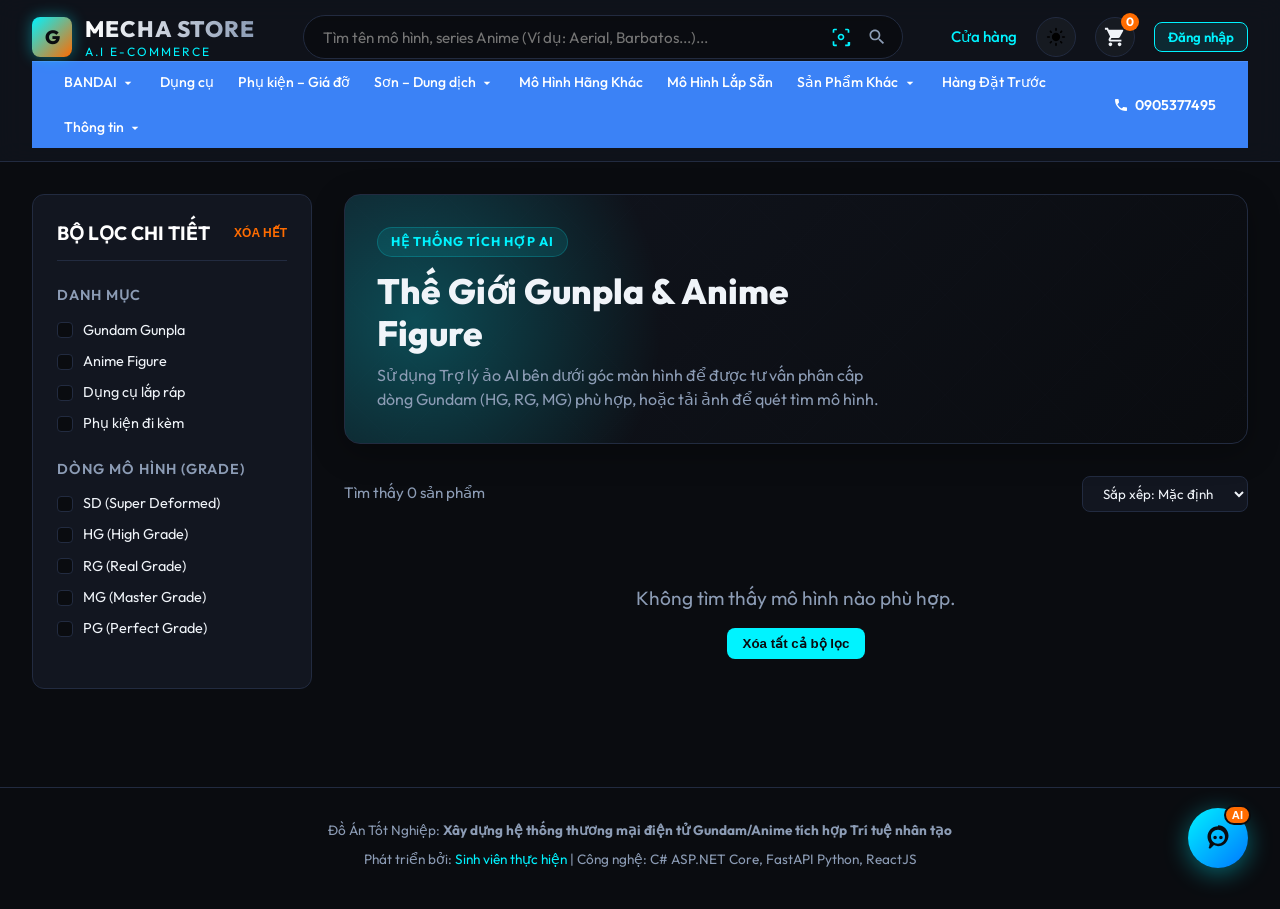
==== prototype/index.html @ d1e6229d "Cap nhat toan bo ma nguon do an Mecha Store" ====
<!DOCTYPE html>
<html lang="vi">
<head>
    <meta charset="UTF-8">
    <meta name="viewport" content="width=device-width, initial-scale=1.0">
    <title>Gundam Store & A.I Assistant - Đồ Án Tốt Nghiệp</title>
    <link rel="stylesheet" href="style.css">
</head>
<body>

<div class="app-container">
    <!-- Header -->
    <header>
        <div class="nav-container">
            <div class="logo-section" onclick="switchTab('store')">
                <div class="logo-icon">G</div>
                <div class="logo-text">
                    <h1>MECHA STORE</h1>
                    <span>A.I E-COMMERCE</span>
                </div>
            </div>

            <!-- Search Bar -->
            <div class="search-bar-container">
                <div class="search-input-wrapper">
                    <input type="text" id="main-search-input" placeholder="Tìm tên mô hình, series Anime (Ví dụ: Aerial, Barbatos...)...">
                    <div class="search-actions">
                        <button class="visual-search-trigger" onclick="triggerVisualSearch()" title="Tìm kiếm bằng Hình ảnh A.I">
                            <svg style="width:20px;height:20px;" viewBox="0 0 24 24" fill="currentColor">
                                <path d="M4 4h3V2H4c-1.1 0-2 .9-2 2v3h2V4zm16-2h-3v2h3v3h2V4c0-1.1-.9-2-2-2zm2 16h-2v3h-3v2h4c1.1 0 2-.9 2-2v-3zM4 17H2v4c0 1.1.9 2 2 2h3v-2H4v-3zm8-9c-2.21 0-4 1.79-4 4s1.79 4 4 4 4-1.79 4-4-1.79-4-4-4zm0 6c-1.1 0-2-.9-2-2s.9-2 2-2 2 .9 2 2-.9 2-2 2z"/>
                            </svg>
                        </button>
                        <button class="search-btn">
                            <svg style="width:20px;height:20px;" viewBox="0 0 24 24" fill="currentColor">
                                <path d="M15.5 14h-.79l-.28-.27C15.41 12.59 16 11.11 16 9.5 16 5.91 13.09 3 9.5 3S3 5.91 3 9.5 5.91 16 9.5 16c1.61 0 3.09-.59 4.23-1.57l.27.28v.79l5 4.99L20.49 19l-4.99-5zm-6 0C7.01 14 5 11.99 5 9.5S7.01 5 9.5 5 14 7.01 14 9.5 11.99 14 9.5 14z"/>
                            </svg>
                        </button>
                    </div>
                </div>
            </div>

            <!-- Action Bar -->
            <div class="nav-actions" style="display: flex; gap: 1.2rem; align-items: center;">
                <a class="nav-link active" id="store-nav-link" onclick="showAllProducts()">Cửa hàng</a>
                <a class="nav-link" id="admin-nav-link" onclick="switchTab('admin')" style="display: none;">Quản trị Admin</a>
                
                <!-- Theme Toggle Button -->
                <button id="theme-toggle-btn" class="cart-icon-wrapper" onclick="toggleTheme()" title="Đổi Chế độ Sáng / Tối">
                    <svg style="width:20px;height:20px;" viewBox="0 0 24 24" fill="currentColor">
                        <path d="M12 7c-2.76 0-5 2.24-5 5s2.24 5 5 5 5-2.24 5-5-2.24-5-5-5zM2 13h2c.55 0 1-.45 1-1s-.45-1-1-1H2c-.55 0-1 .45-1 1s.45 1 1 1zm18 0h2c.55 0 1-.45 1-1s-.45-1-1-1h-2c-.55 0-1 .45-1 1s.45 1 1 1zM11 2v2c0 .55.45 1 1 1s1-.45 1-1V2c0-.55-.45-1-1-1s-1 .45-1 1zm0 18v2c0 .55.45 1 1 1s1-.45 1-1v-2c0-.55-.45-1-1-1s-1 .45-1 1zM5.99 4.58c-.39-.39-1.03-.39-1.41 0s-.39 1.03 0 1.41l1.06 1.06c.39.39 1.03.39 1.41 0s.39-1.03 0-1.41L5.99 4.58zm12.37 12.37c-.39-.39-1.03-.39-1.41 0s-.39 1.03 0 1.41l1.06 1.06c.39.39 1.03.39 1.41 0s.39-1.03 0-1.41l-1.06-1.06zm1.06-12.37c-.39-.39-1.03-.39-1.41 0l-1.06 1.06c-.39.39-.39 1.03 0 1.41s1.03.39 1.41 0l1.06-1.06c.39-.39.39-1.03 0-1.41zm-12.37 12.37c-.39-.39-1.03-.39-1.41 0l-1.06 1.06c-.39.39-.39 1.03 0 1.41s1.03.39 1.41 0l1.06-1.06c.39-.39.39-1.03 0-1.41z"/>
                    </svg>
                </button>

                <div class="cart-icon-wrapper" onclick="openModal('cart-modal')">
                    <svg style="width:22px;height:22px;" viewBox="0 0 24 24" fill="currentColor">
                        <path d="M7 18c-1.1 0-1.99.9-1.99 2S5.9 22 7 22s2-.9 2-2-.9-2-2-2zM1 2v2h2l3.6 7.59-1.35 2.45c-.16.28-.25.61-.25.96 0 1.1.9 2 2 2h12v-2H7.42c-.14 0-.25-.11-.25-.25l.03-.12.9-1.63h7.45c.75 0 1.41-.41 1.75-1.03l3.58-6.49c.08-.14.12-.31.12-.48 0-.55-.45-1-1-1H5.21l-.94-2H1zm16 16c-1.1 0-1.99.9-1.99 2s.89 2 1.99 2 2-.9 2-2-.9-2-2-2z"/>
                    </svg>
                    <div class="cart-count" id="cart-count-badge">0</div>
                </div>
                <div id="auth-section" style="display: flex; align-items: center; gap: 0.8rem;">
                    <span id="user-display-name" style="font-size: 0.9rem; color: var(--accent-cyan); font-weight: 600; display: none;"></span>
                    <button id="login-nav-btn" class="add-to-cart-btn" onclick="window.location.href='login.html'">Đăng nhập</button>
                    <button id="logout-nav-btn" class="btn-small btn-delete" style="display: none; padding: 0.4rem 0.8rem; font-family: var(--font-outfit);" onclick="handleLogout()">Đăng xuất</button>
                </div>
            </div>
        </div>
        
        <!-- Sub-Navigation Bar -->
        <div class="sub-navbar">
            <div class="sub-nav-container">
                <div class="sub-nav-links">
                    <div class="sub-nav-item has-dropdown" onclick="toggleDropdown(event, this)">
                        <span>BANDAI</span>
                        <svg class="dropdown-arrow" viewBox="0 0 24 24"><path d="M7 10l5 5 5-5z"/></svg>
                        <div class="dropdown-menu">
                            <div class="dropdown-item" onclick="filterSubNavSeries('Gundam', event)">Gundam (Gunpla)</div>
                            <div class="dropdown-item" onclick="filterSubNavSeries('Dragon Ball', event)">Dragon Ball</div>
                            <div class="dropdown-item" onclick="filterSubNavSeries('One Piece', event)">One Piece</div>
                            <div class="dropdown-item" onclick="filterSubNavSeries('Naruto', event)">Naruto</div>
                            <div class="dropdown-item" onclick="filterSubNavSeries('Pokemon', event)">Pokemon</div>
                        </div>
                    </div>
                    <div class="sub-nav-item" onclick="filterSubNav('Dụng cụ')">
                        <span>Dụng cụ</span>
                    </div>
                    <div class="sub-nav-item" onclick="filterSubNav('Phụ kiện')">
                        <span>Phụ kiện – Giá đỡ</span>
                    </div>
                    <div class="sub-nav-item has-dropdown" onclick="toggleDropdown(event, this)">
                        <span>Sơn – Dung dịch</span>
                        <svg class="dropdown-arrow" viewBox="0 0 24 24"><path d="M7 10l5 5 5-5z"/></svg>
                        <div class="dropdown-menu">
                            <div class="dropdown-item" onclick="filterSubNavSeries('Mr.Hobby', event)">Sơn Mr.Hobby</div>
                            <div class="dropdown-item" onclick="filterSubNavSeries('Tamiya', event)">Dung dịch Tamiya</div>
                            <div class="dropdown-item" onclick="filterSubNavSeries('Panel Line', event)">Bút kẻ lằn Panel Line</div>
                        </div>
                    </div>
                    <div class="sub-nav-item" onclick="filterSubNav('Anime Figure')">
                        <span>Mô Hình Hãng Khác</span>
                    </div>
                    <div class="sub-nav-item" onclick="filterSubNav('Lắp sẵn')">
                        <span>Mô Hình Lắp Sẵn</span>
                    </div>
                    <div class="sub-nav-item has-dropdown" onclick="toggleDropdown(event, this)">
                        <span>Sản Phẩm Khác</span>
                        <svg class="dropdown-arrow" viewBox="0 0 24 24"><path d="M7 10l5 5 5-5z"/></svg>
                        <div class="dropdown-menu">
                            <div class="dropdown-item" onclick="filterSubNavSeries('Áo thun', event)">Áo thun Mecha</div>
                            <div class="dropdown-item" onclick="filterSubNavSeries('Poster', event)">Poster Anime</div>
                            <div class="dropdown-item" onclick="filterSubNavSeries('Đèn LED', event)">Đèn LED Gundam</div>
                        </div>
                    </div>
                    <div class="sub-nav-item" onclick="filterSubNav('Đặt trước')">
                        <span>Hàng Đặt Trước</span>
                    </div>
                    <div class="sub-nav-item has-dropdown" onclick="toggleDropdown(event, this)">
                        <span>Thông tin</span>
                        <svg class="dropdown-arrow" viewBox="0 0 24 24"><path d="M7 10l5 5 5-5z"/></svg>
                        <div class="dropdown-menu">
                            <div class="dropdown-item" onclick="showInfoModal()">Về cửa hàng</div>
                            <div class="dropdown-item" onclick="showToast('Chính sách giao hàng: Toàn quốc, COD đồng kiểm!', 'info')">Chính sách vận chuyển</div>
                            <div class="dropdown-item" onclick="showToast('Hỗ trợ lắp ráp mô hình: Nhắn tin cho AI Chatbot bên góc phải!', 'info')">Hướng dẫn lắp ráp</div>
                        </div>
                    </div>
                </div>
                <div class="sub-nav-phone">
                    <svg viewBox="0 0 24 24" class="phone-icon"><path d="M6.62 10.79c1.44 2.83 3.76 5.14 6.59 6.59l2.2-2.2c.27-.27.67-.36 1.02-.24 1.12.37 2.33.57 3.57.57.55 0 1 .45 1 1V20c0 .55-.45 1-1 1-9.39 0-17-7.61-17-17 0-.55.45-1 1-1h3.5c.55 0 1 .45 1 1 0 1.25.2 2.45.57 3.57.11.35.03.74-.25 1.02l-2.2 2.2z"/></svg>
                    <span>0905377495</span>
                </div>
            </div>
        </div>
    </header>

    <!-- Main Content Area -->
    <main id="main-layout">
        <!-- Sidebar Filters -->
        <aside class="filter-sidebar" id="filter-sidebar">
            <div class="sidebar-title">
                <span>BỘ LỌC CHI TIẾT</span>
                <button class="clear-filter-btn" onclick="clearAllFilters()">XÓA HẾT</button>
            </div>

            <!-- Categories -->
            <div class="filter-group">
                <div class="filter-group-title">Danh mục</div>
                <div class="filter-options">
                    <label class="filter-option">
                        <input type="checkbox" class="category-checkbox" value="Gundam"> Gundam Gunpla
                    </label>
                    <label class="filter-option">
                        <input type="checkbox" class="category-checkbox" value="Anime Figure"> Anime Figure
                    </label>
                    <label class="filter-option">
                        <input type="checkbox" class="category-checkbox" value="Dụng cụ"> Dụng cụ lắp ráp
                    </label>
                    <label class="filter-option">
                        <input type="checkbox" class="category-checkbox" value="Phụ kiện"> Phụ kiện đi kèm
                    </label>
                </div>
            </div>

            <!-- Grades -->
            <div class="filter-group">
                <div class="filter-group-title">Dòng mô hình (Grade)</div>
                <div class="filter-options">
                    <label class="filter-option">
                        <input type="checkbox" class="grade-checkbox" value="SD"> SD (Super Deformed)
                    </label>
                    <label class="filter-option">
                        <input type="checkbox" class="grade-checkbox" value="HG"> HG (High Grade)
                    </label>
                    <label class="filter-option">
                        <input type="checkbox" class="grade-checkbox" value="RG"> RG (Real Grade)
                    </label>
                    <label class="filter-option">
                        <input type="checkbox" class="grade-checkbox" value="MG"> MG (Master Grade)
                    </label>
                    <label class="filter-option">
                        <input type="checkbox" class="grade-checkbox" value="PG"> PG (Perfect Grade)
                    </label>
                </div>
            </div>
        </aside>

        <!-- Product storefront page -->
        <section id="store-content">
            <!-- Promo banner -->
            <div class="promo-banner">
                <div class="banner-content">
                    <span class="banner-badge">Hệ thống Tích hợp AI</span>
                    <h2 class="banner-title">Thế Giới Gunpla & Anime Figure</h2>
                    <p class="banner-desc">Sử dụng Trợ lý ảo AI bên dưới góc màn hình để được tư vấn phân cấp dòng Gundam (HG, RG, MG) phù hợp, hoặc tải ảnh để quét tìm mô hình.</p>
                </div>
            </div>

            <!-- Products header -->
            <div class="products-header">
                <span class="product-count" id="product-count-text">Đang tải sản phẩm...</span>
                <div style="display: flex; gap: 0.8rem; align-items: center;">
                    <button id="quick-add-product-btn" class="add-to-cart-btn" style="display: none; background: var(--accent-green); color: var(--bg-base); font-weight: 700; border: none; padding: 0.5rem 1rem; border-radius: 8px; font-family: var(--font-outfit); cursor: pointer; align-items: center; gap: 0.3rem;" onclick="openAddProductModal()">
                        <svg style="width:16px;height:16px;" viewBox="0 0 24 24" fill="currentColor">
                            <path d="M19 13h-6v6h-2v-6H5v-2h6V5h2v6h6v2z"/>
                        </svg>
                        Thêm sản phẩm
                    </button>
                    <select class="sort-select" id="sort-select">
                        <option value="default">Sắp xếp: Mặc định</option>
                        <option value="price-asc">Giá: Thấp đến Cao</option>
                        <option value="price-desc">Giá: Cao đến Thấp</option>
                    </select>
                </div>
            </div>

            <!-- Products Grid -->
            <div class="products-grid" id="products-grid">
                <!-- Products dynamically rendered by app.js -->
            </div>
        </section>

        <!-- Admin Dashboard Section -->
        <section id="admin-dashboard" style="display: none;">
            <div class="admin-grid">
                <div class="admin-nav">
                    <div class="admin-nav-item active">Thống kê & Đơn hàng</div>
                </div>

                <div class="admin-content">
                    <h2 style="margin-bottom: 1.5rem; border-bottom: 1px solid var(--border-color); padding-bottom: 0.5rem;">Hệ Thống Quản Trị Cửa Hàng</h2>
                    
                    <!-- Stats widgets -->
                    <div class="dashboard-stats">
                        <div class="stat-card">
                            <div class="stat-label">Doanh thu doanh nghiệp</div>
                            <div class="stat-val" id="stat-total-revenue">0đ</div>
                        </div>
                        <div class="stat-card">
                            <div class="stat-label">Số đơn đã đặt</div>
                            <div class="stat-val" id="stat-total-orders">0</div>
                        </div>
                        <div class="stat-card">
                            <div class="stat-label">Đơn hàng chờ duyệt</div>
                            <div class="stat-val" id="stat-pending-orders">0</div>
                        </div>
                        <div class="stat-card">
                            <div class="stat-label">Tổng số mô hình</div>
                            <div class="stat-val" id="stat-total-items">0</div>
                        </div>
                    </div>

                    <!-- Orders table -->
                    <h3 style="margin-top: 2rem;">Danh sách Đơn đặt hàng của khách</h3>
                    <div class="admin-table-container">
                        <table class="admin-table">
                            <thead>
                                <tr>
                                    <th>Mã đơn</th>
                                    <th>Khách hàng</th>
                                    <th>Ngày đặt</th>
                                    <th>Tổng tiền</th>
                                    <th>Phương thức</th>
                                    <th>Trạng thái</th>
                                    <th>Hành động</th>
                                </tr>
                            </thead>
                            <tbody id="admin-orders-table-body">
                                <!-- Order lists dynamic -->
                            </tbody>
                        </table>
                    </div>

                    <!-- Products management -->
                    <div style="display: flex; justify-content: space-between; align-items: center; margin-top: 3rem;">
                        <h3>Danh mục sản phẩm trong Kho</h3>
                        <button class="btn-primary" style="max-width: 200px; padding: 0.5rem 1rem;" onclick="openAddProductModal()">+ Thêm mô hình</button>
                    </div>
                    <div class="admin-table-container">
                        <table class="admin-table">
                            <thead>
                                <tr>
                                    <th>ID</th>
                                    <th>Tên mô hình</th>
                                    <th>Thể loại</th>
                                    <th>Phân hạng</th>
                                    <th>Giá bán</th>
                                    <th>Tồn kho</th>
                                    <th>Hành động</th>
                                </tr>
                            </thead>
                            <tbody id="admin-products-table-body">
                                <!-- Products list admin -->
                            </tbody>
                        </table>
                    </div>
                </div>
            </div>
        </section>
    </main>

    <!-- Footer -->
    <footer>
        <p>Đồ Án Tốt Nghiệp: <b>Xây dựng hệ thống thương mại điện tử Gundam/Anime tích hợp Trí tuệ nhân tạo</b></p>
        <p>Phát triển bởi: <span>Sinh viên thực hiện</span> | Công nghệ: C# ASP.NET Core, FastAPI Python, ReactJS</p>
    </footer>
</div>

<!-- Floating AI Chatbot Widget -->
<div class="ai-chatbot-widget" id="ai-chatbot-widget">
    <button class="chat-trigger-btn" id="chat-trigger-btn">
        <svg viewBox="0 0 24 24" style="width: 28px; height: 28px; fill: var(--bg-base);">
            <path d="M12 2c-4.97 0-9 4.03-9 9 0 2.12.74 4.07 1.97 5.61L4.35 19.4c-.39.39-.39 1.02 0 1.41.39.39 1.02.39 1.41 0l2.79-2.79C10.09 18.64 11.02 19 12 19c4.97 0 9-4.03 9-9s-4.03-9-9-9zm0 15c-3.31 0-6-2.69-6-6s2.69-6 6-6 6 2.69 6 6-2.69 6-6 6zm-2.5-7c-.83 0-1.5.67-1.5 1.5S8.67 13 9.5 13s1.5-.67 1.5-1.5S10.33 10 9.5 10zm5 0c-.83 0-1.5.67-1.5 1.5s.67 1.5 1.5 1.5 1.5-.67 1.5-1.5-.67-1.5-1.5-1.5z"/>
        </svg>
        <div class="chat-badge" id="chat-badge">AI</div>
    </button>
    
    <div class="chat-window" id="chat-window">
        <div class="chat-header">
            <div class="chat-header-info">
                <div class="chat-bot-avatar">🤖</div>
                <div class="chat-bot-status">
                    <h3>Trợ Lý Tư Vấn Gunpla AI</h3>
                    <span>Đang hoạt động (RAG)</span>
                </div>
            </div>
            <button class="close-chat-btn" onclick="closeModal('chat-window')">×</button>
        </div>

        <div class="chat-messages" id="chat-messages">
            <div class="msg incoming">
                Xin chào! Mình là trợ lý tư vấn Gundam/Anime AI. Bạn đang muốn tìm dòng mô hình nào (HG, RG, MG, PG) hoặc cần hỗ trợ dụng cụ lắp ráp?
            </div>
        </div>

        <!-- Suggested questions -->
        <div class="chat-suggested-questions">
            <button class="suggested-q-btn" onclick="sendChatMessage('Mới tập chơi Gundam nên chọn dòng nào?')">Mới chơi chọn dòng nào?</button>
            <button class="suggested-q-btn" onclick="sendChatMessage('Phân biệt dòng HG, RG và MG?')">Phân biệt HG, RG, MG?</button>
            <button class="suggested-q-btn" onclick="sendChatMessage('Tìm Gundam giá rẻ dưới 500k?')">Tìm Gundam dưới 500k</button>
        </div>

        <div class="chat-input-area">
            <input type="text" id="chat-input" placeholder="Hỏi AI tư vấn nhập môn...">
            <button class="send-chat-btn" onclick="sendChatMessage()">Gửi</button>
        </div>
    </div>
</div>

<!-- Modal: Product Details -->
<div class="modal" id="product-modal">
    <div class="modal-content">
        <button class="modal-close-btn" onclick="closeModal('product-modal')">×</button>
        <div id="product-detail-modal-body">
            <!-- Dynamically populated -->
        </div>
    </div>
</div>

<!-- Modal: Visual Search (Camera Upload) -->
<div class="modal" id="visual-search-modal">
    <div class="modal-content" style="max-width: 500px;">
        <button class="modal-close-btn" onclick="closeModal('visual-search-modal')">×</button>
        <div class="visual-search-layout">
            <h2 style="margin-bottom:1rem;">Tìm kiếm mô hình bằng Hình ảnh</h2>
            <p style="font-size:0.85rem;color:var(--text-secondary);margin-bottom:1.5rem;">Tải ảnh Gundam hoặc Anime lên để mô hình AI trích xuất vector embeddings đối sánh cơ sở dữ liệu.</p>
            
            <div class="upload-zone" id="upload-zone">
                <div class="scan-line" id="scan-line"></div>
                <div class="upload-icon" id="upload-icon">📸</div>
                <div class="upload-text" id="upload-text">
                    <h3>Kéo thả ảnh vào đây hoặc bấm để chọn</h3>
                    <p>Hỗ trợ định dạng JPG, PNG</p>
                </div>
                <div class="upload-preview" id="upload-preview">
                    <img id="upload-preview-img" src="" alt="Upload Preview">
                </div>
            </div>

            <!-- Analyzing feedback -->
            <div class="analyzing-overlay" id="analyzing-overlay">
                <div class="spinner"></div>
                <div style="font-size:0.9rem;color:var(--accent-cyan);font-weight:600;letter-spacing:1px;">AI ĐANG TRÍCH XUẤT ĐẶC TRƯNG ẢNH...</div>
            </div>

            <!-- Sample simulation triggers -->
            <div class="sample-images-container">
                <div class="sample-images-title">Hoặc chọn nhanh ảnh mẫu có sẵn để Test AI:</div>
                <div class="sample-images-grid">
                    <div class="sample-img-item" onclick="selectSampleSearch('aerial')">
                        <img src="https://images.unsplash.com/photo-1581092921461-eab62e97a780?auto=format&fit=crop&w=80&q=80" alt="Aerial">
                        <div class="sample-img-label">Aerial</div>
                    </div>
                    <div class="sample-img-item" onclick="selectSampleSearch('barbatos')">
                        <img src="https://images.unsplash.com/photo-1608889175123-8ec330b86f84?auto=format&fit=crop&w=80&q=80" alt="Barbatos">
                        <div class="sample-img-label">Barbatos</div>
                    </div>
                    <div class="sample-img-item" onclick="selectSampleSearch('exia')">
                        <img src="https://images.unsplash.com/photo-1550745165-9bc0b252726f?auto=format&fit=crop&w=80&q=80" alt="SD Exia">
                        <div class="sample-img-label">SD Exia</div>
                    </div>
                    <div class="sample-img-item" onclick="selectSampleSearch('naruto')">
                        <img src="https://images.unsplash.com/photo-1578632767115-351597cf2477?auto=format&fit=crop&w=80&q=80" alt="Naruto">
                        <div class="sample-img-label">Naruto</div>
                    </div>
                </div>
            </div>
        </div>
    </div>
</div>

<!-- Modal: Cart & Checkout -->
<div class="modal" id="cart-modal">
    <div class="modal-content" style="max-width: 900px;">
        <button class="modal-close-btn" onclick="closeModal('cart-modal')">×</button>
        <div style="padding: 2rem;">
            <h2 style="margin-bottom:1.5rem;border-bottom:1px solid var(--border-color);padding-bottom:0.5rem;">Giỏ Hàng Của Bạn</h2>

            <!-- Main Cart Flow -->
            <div id="cart-items-wrapper">
                <div class="cart-layout">
                    <div class="cart-items-container" id="cart-items-list">
                        <!-- Dynamically filled -->
                    </div>

                    <div class="cart-summary">
                        <h3 style="margin-bottom: 1rem;">Tóm tắt đơn hàng</h3>
                        <div class="summary-row">
                            <span>Tạm tính</span>
                            <span id="cart-total-text">0đ</span>
                        </div>
                        <div class="summary-row">
                            <span>Phí vận chuyển</span>
                            <span style="color:var(--accent-green);">Miễn phí</span>
                        </div>
                        <div class="summary-row total">
                            <span>Tổng thanh toán</span>
                            <span id="cart-total-text">0đ</span>
                        </div>
                        <button class="btn-primary" style="width:100%; margin-top:1.5rem;" onclick="checkout()">TIẾN HÀNH THANH TOÁN</button>
                    </div>
                </div>
            </div>

            <!-- Checkout Area (hidden by default) -->
            <div id="checkout-area" style="display: none; max-width: 600px; margin: 0 auto;">
                <h3 style="margin-bottom: 1.2rem;">Thông Tin Nhận Hàng & Thanh Toán</h3>
                <div class="form-group">
                    <label>Họ và Tên</label>
                    <input type="text" id="shipping-name" placeholder="Ví dụ: Nguyễn Văn A">
                </div>
                <div class="form-group">
                    <label>Số điện thoại</label>
                    <input type="text" placeholder="Ví dụ: 0987654321">
                </div>
                <div class="form-group">
                    <label>Địa chỉ nhận hàng</label>
                    <textarea id="shipping-address" rows="3" placeholder="Số nhà, tên đường, phường/xã, quận/huyện..."></textarea>
                </div>

                <div style="display:flex; gap:1rem; margin-top:1.5rem;">
                    <button class="btn-primary" style="background:#0055ff; color:white;" onclick="submitOrder('VNPAY')">Thanh toán VNPAY (Giả lập)</button>
                    <button class="btn-primary" style="background:var(--accent-orange); color:white;" onclick="submitOrder('COD')">Thanh toán COD</button>
                </div>
            </div>
        </div>
    </div>
</div>



<!-- Toast notifications -->
<div class="toast-container" id="toast-container"></div>

<!-- Modal: Shop Info -->
<div class="modal" id="info-modal">
    <div class="modal-content" style="max-width: 450px; padding: 2.5rem;">
        <button class="modal-close-btn" onclick="closeModal('info-modal')">×</button>
        <h2 style="margin-bottom: 1.5rem; color: var(--accent-cyan); font-weight: 800; text-align: center;">THÔNG TIN CỬA HÀNG</h2>
        <div style="text-align: left; line-height: 2;">
            <p><strong>🏪 Tên shop:</strong> Mecha Store A.I</p>
            <p><strong>📍 Địa chỉ:</strong> 123 Trường Chinh, Q. Tân Bình, TP.HCM</p>
            <p><strong>📞 Hotline:</strong> 0905377495</p>
            <p><strong>✉️ Email:</strong> support@mechastore.com</p>
            <p><strong>🤖 Chuyên ngành:</strong> Mô hình lắp ráp nhựa Gundam Gunpla, Anime Figure, Dụng cụ & Phụ kiện chính hãng.</p>
            <p><strong>💡 Tính năng A.I:</strong> Trợ lý tư vấn mua hàng RAG Chatbot và Tìm kiếm thông tin qua ảnh quét Visual Search.</p>
        </div>
        <button class="btn-primary" style="margin-top: 1.5rem; width: 100%;" onclick="closeModal('info-modal')">ĐÓNG</button>
    </div>
</div>

<script src="app.js?v=2"></script>
</body>
</html>
---- prototype/style.css ----
@import url('https://fonts.googleapis.com/css2?family=Outfit:wght@300;400;500;600;700;800&display=swap');

:root {
    --bg-base: #0a0c10;
    --bg-surface: #121620;
    --bg-surface-glow: #1a2030;
    --border-color: #222b40;
    --text-primary: #f0f4f9;
    --text-secondary: #8c9cb5;
    --accent-cyan: #00f3ff;
    --accent-cyan-glow: rgba(0, 243, 255, 0.25);
    --accent-orange: #ff6c00;
    --accent-orange-glow: rgba(255, 108, 0, 0.25);
    --accent-green: #39ff14;
    --glass-bg: rgba(18, 22, 32, 0.7);
    --glass-border: rgba(255, 255, 255, 0.05);
    --font-outfit: 'Outfit', sans-serif;
    --transition-smooth: all 0.3s cubic-bezier(0.4, 0, 0.2, 1);
    --shadow-neon: 0 0 15px var(--accent-cyan-glow);
}

body.light-theme {
    --bg-base: #f4f6fa;
    --bg-surface: #ffffff;
    --bg-surface-glow: #e8ecf5;
    --border-color: #d0d7de;
    --text-primary: #0a0c10;
    --text-secondary: #57606a;
    --glass-bg: rgba(255, 255, 255, 0.8);
    --glass-border: rgba(0, 0, 0, 0.05);
    --accent-cyan-glow: rgba(0, 243, 255, 0.15);
}

* {
    box-sizing: border-box;
    margin: 0;
    padding: 0;
}

body {
    background-color: var(--bg-base);
    color: var(--text-primary);
    font-family: var(--font-outfit);
    line-height: 1.5;
    overflow-x: hidden;
    transition: background-color 0.3s ease, color 0.3s ease;
}

/* Scrollbar styling */
::-webkit-scrollbar {
    width: 8px;
}
::-webkit-scrollbar-track {
    background: var(--bg-base);
}
::-webkit-scrollbar-thumb {
    background: var(--border-color);
    border-radius: 4px;
}
::-webkit-scrollbar-thumb:hover {
    background: var(--accent-cyan);
}

/* Layout container */
.app-container {
    display: flex;
    flex-direction: column;
    min-height: 100vh;
}

/* Header & Navigation */
header {
    background: var(--glass-bg);
    backdrop-filter: blur(12px);
    border-bottom: 1px solid var(--border-color);
    position: sticky;
    top: 0;
    z-index: 100;
    padding: 0.8rem 2rem;
}

.nav-container {
    max-width: 1400px;
    margin: 0 auto;
    display: flex;
    justify-content: space-between;
    align-items: center;
}

.logo-section {
    display: flex;
    align-items: center;
    gap: 0.8rem;
    cursor: pointer;
}

.logo-icon {
    width: 40px;
    height: 40px;
    background: linear-gradient(135deg, var(--accent-cyan), var(--accent-orange));
    border-radius: 8px;
    display: flex;
    align-items: center;
    justify-content: center;
    font-weight: 800;
    color: var(--bg-base);
    font-size: 1.2rem;
    box-shadow: 0 0 15px rgba(0, 243, 255, 0.4);
}

.logo-text h1 {
    font-size: 1.4rem;
    font-weight: 800;
    letter-spacing: 1px;
    background: linear-gradient(to right, #fff, var(--text-secondary));
    -webkit-background-clip: text;
    -webkit-text-fill-color: transparent;
}

.logo-text span {
    font-size: 0.75rem;
    color: var(--accent-cyan);
    letter-spacing: 2px;
    text-transform: uppercase;
    display: block;
    margin-top: -3px;
}

.search-bar-container {
    flex: 1;
    max-width: 600px;
    margin: 0 2rem;
    position: relative;
}

.search-input-wrapper {
    position: relative;
    width: 100%;
}

.search-input-wrapper input {
    width: 100%;
    background: rgba(10, 12, 16, 0.8);
    border: 1px solid var(--border-color);
    padding: 0.7rem 3rem 0.7rem 1.2rem;
    border-radius: 30px;
    color: var(--text-primary);
    font-family: var(--font-outfit);
    font-size: 0.95rem;
    transition: var(--transition-smooth);
}

.search-input-wrapper input:focus {
    outline: none;
    border-color: var(--accent-cyan);
    box-shadow: var(--shadow-neon);
}

.search-actions {
    position: absolute;
    right: 12px;
    top: 50%;
    transform: translateY(-50%);
    display: flex;
    gap: 0.5rem;
    align-items: center;
}

.search-btn, .visual-search-trigger {
    background: transparent;
    border: none;
    cursor: pointer;
    color: var(--text-secondary);
    font-size: 1.1rem;
    display: flex;
    align-items: center;
    justify-content: center;
    padding: 4px;
    border-radius: 50%;
    transition: var(--transition-smooth);
}

.visual-search-trigger {
    color: var(--accent-cyan);
}

.visual-search-trigger:hover {
    background: rgba(0, 243, 255, 0.1);
    transform: scale(1.1);
}

.search-btn:hover {
    color: var(--text-primary);
}

.nav-actions {
    display: flex;
    gap: 1.5rem;
    align-items: center;
}

.nav-link {
    color: var(--text-secondary);
    text-decoration: none;
    font-weight: 500;
    font-size: 0.95rem;
    transition: var(--transition-smooth);
    cursor: pointer;
}

.nav-link:hover, .nav-link.active {
    color: var(--accent-cyan);
}

.cart-icon-wrapper {
    position: relative;
    cursor: pointer;
    display: flex;
    align-items: center;
    justify-content: center;
    width: 40px;
    height: 40px;
    border-radius: 50%;
    background: rgba(255, 255, 255, 0.03);
    border: 1px solid var(--border-color);
    transition: var(--transition-smooth);
}

.cart-icon-wrapper:hover {
    background: rgba(0, 243, 255, 0.05);
    border-color: var(--accent-cyan);
}

.cart-count {
    position: absolute;
    top: -5px;
    right: -5px;
    background: var(--accent-orange);
    color: white;
    font-size: 0.75rem;
    font-weight: 700;
    width: 18px;
    height: 18px;
    border-radius: 50%;
    display: flex;
    align-items: center;
    justify-content: center;
}

/* Main layouts */
main {
    flex: 1;
    max-width: 1400px;
    width: 100%;
    margin: 0 auto;
    padding: 2rem;
    display: grid;
    grid-template-columns: 280px 1fr;
    gap: 2rem;
}

/* Main full width for Admin or checkout */
main.full-width {
    grid-template-columns: 1fr;
}

/* Sidebar filtering */
.filter-sidebar {
    background: var(--bg-surface);
    border: 1px solid var(--border-color);
    border-radius: 12px;
    padding: 1.5rem;
    height: fit-content;
    position: sticky;
    top: 90px;
}

.sidebar-title {
    font-size: 1.2rem;
    font-weight: 700;
    margin-bottom: 1.5rem;
    border-bottom: 1px solid var(--border-color);
    padding-bottom: 0.8rem;
    color: #fff;
    display: flex;
    justify-content: space-between;
    align-items: center;
}

.clear-filter-btn {
    font-size: 0.75rem;
    color: var(--accent-orange);
    cursor: pointer;
    background: none;
    border: none;
    font-weight: 600;
}

.filter-group {
    margin-bottom: 1.5rem;
}

.filter-group-title {
    font-size: 0.9rem;
    font-weight: 600;
    text-transform: uppercase;
    letter-spacing: 1px;
    color: var(--text-secondary);
    margin-bottom: 0.8rem;
}

.filter-options {
    display: flex;
    flex-direction: column;
    gap: 0.6rem;
}

.filter-option {
    display: flex;
    align-items: center;
    gap: 0.6rem;
    cursor: pointer;
    font-size: 0.9rem;
    color: var(--text-primary);
}

.filter-option input[type="checkbox"] {
    appearance: none;
    width: 16px;
    height: 16px;
    border: 1px solid var(--border-color);
    border-radius: 4px;
    outline: none;
    background: var(--bg-base);
    cursor: pointer;
    position: relative;
}

.filter-option input[type="checkbox"]:checked {
    border-color: var(--accent-cyan);
    background: rgba(0, 243, 255, 0.1);
}

.filter-option input[type="checkbox"]:checked::after {
    content: "✓";
    font-size: 0.7rem;
    color: var(--accent-cyan);
    position: absolute;
    top: 50%;
    left: 50%;
    transform: translate(-50%, -50%);
    font-weight: bold;
}

/* Banner section */
.promo-banner {
    background: linear-gradient(135deg, rgba(18, 22, 32, 0.95), rgba(10, 12, 16, 0.95)), url('data:image/svg+xml;utf8,<svg xmlns="http://www.w3.org/2000/svg" width="100" height="100" viewBox="0 0 100 100"><rect fill="none" width="100" height="100"/><path stroke="%23222b40" stroke-width="0.5" fill="none" d="M0 0 l100 100 M100 0 l-100 100"/></svg>');
    border: 1px solid var(--border-color);
    border-radius: 16px;
    padding: 2rem;
    margin-bottom: 2rem;
    position: relative;
    overflow: hidden;
    display: flex;
    justify-content: space-between;
    align-items: center;
    box-shadow: 0 8px 32px 0 rgba(0, 0, 0, 0.3);
}

.promo-banner::before {
    content: "";
    position: absolute;
    top: -50%;
    left: -20%;
    width: 500px;
    height: 500px;
    background: radial-gradient(circle, var(--accent-cyan-glow) 0%, transparent 70%);
    z-index: 1;
}

.banner-content {
    position: relative;
    z-index: 2;
    max-width: 60%;
}

.banner-badge {
    background: rgba(0, 243, 255, 0.1);
    color: var(--accent-cyan);
    padding: 0.3rem 0.8rem;
    border-radius: 20px;
    font-size: 0.8rem;
    font-weight: 700;
    letter-spacing: 1px;
    text-transform: uppercase;
    display: inline-block;
    margin-bottom: 0.8rem;
    border: 1px solid rgba(0, 243, 255, 0.2);
}

.banner-title {
    font-size: 2.2rem;
    font-weight: 800;
    margin-bottom: 0.5rem;
    line-height: 1.2;
}

.banner-desc {
    color: var(--text-secondary);
    font-size: 1rem;
}

/* Product list area */
.products-container {
    display: flex;
    flex-direction: column;
}

.products-header {
    display: flex;
    justify-content: space-between;
    align-items: center;
    margin-bottom: 1.5rem;
}

.product-count {
    color: var(--text-secondary);
    font-size: 0.95rem;
}

.sort-select {
    background: var(--bg-surface);
    border: 1px solid var(--border-color);
    color: var(--text-primary);
    padding: 0.5rem 1rem;
    border-radius: 8px;
    font-family: var(--font-outfit);
    outline: none;
    cursor: pointer;
}

.products-grid {
    display: grid;
    grid-template-columns: repeat(auto-fill, minmax(250px, 1fr));
    gap: 1.5rem;
}

/* Product Card */
.product-card {
    background: var(--bg-surface);
    border: 1px solid var(--border-color);
    border-radius: 12px;
    overflow: hidden;
    transition: var(--transition-smooth);
    display: flex;
    flex-direction: column;
    position: relative;
}

.product-card:hover {
    transform: translateY(-5px);
    border-color: var(--accent-cyan);
    box-shadow: 0 10px 25px rgba(0, 243, 255, 0.15);
}

.card-tag {
    position: absolute;
    top: 10px;
    left: 10px;
    background: rgba(10, 12, 16, 0.85);
    border: 1px solid var(--accent-cyan);
    color: var(--accent-cyan);
    padding: 0.2rem 0.6rem;
    border-radius: 4px;
    font-size: 0.75rem;
    font-weight: 700;
    z-index: 10;
}

.card-img-wrapper {
    aspect-ratio: 1;
    overflow: hidden;
    position: relative;
    background: #191f2d;
    display: flex;
    align-items: center;
    justify-content: center;
}

.card-img-wrapper img {
    width: 100%;
    height: 100%;
    object-fit: cover;
    transition: var(--transition-smooth);
}

.product-card:hover .card-img-wrapper img {
    transform: scale(1.08);
}

.card-body {
    padding: 1.2rem;
    display: flex;
    flex-direction: column;
    flex: 1;
}

.card-meta {
    font-size: 0.75rem;
    color: var(--text-secondary);
    margin-bottom: 0.4rem;
    display: flex;
    justify-content: space-between;
}

.card-title {
    font-size: 1rem;
    font-weight: 600;
    margin-bottom: 0.6rem;
    color: #fff;
    line-height: 1.4;
    display: -webkit-box;
    -webkit-line-clamp: 2;
    -webkit-box-orient: vertical;
    overflow: hidden;
    height: 2.8rem;
}

.card-footer {
    display: flex;
    justify-content: space-between;
    align-items: center;
    margin-top: auto;
    padding-top: 0.8rem;
    border-top: 1px solid rgba(255, 255, 255, 0.05);
}

.card-price {
    font-size: 1.15rem;
    font-weight: 700;
    color: var(--accent-orange);
}

.add-to-cart-btn {
    background: rgba(0, 243, 255, 0.1);
    color: var(--accent-cyan);
    border: 1px solid var(--accent-cyan);
    padding: 0.4rem 0.8rem;
    border-radius: 8px;
    font-family: var(--font-outfit);
    font-weight: 600;
    cursor: pointer;
    transition: var(--transition-smooth);
    display: flex;
    align-items: center;
    gap: 0.4rem;
}

.add-to-cart-btn:hover {
    background: var(--accent-cyan);
    color: var(--bg-base);
    box-shadow: 0 0 10px rgba(0, 243, 255, 0.4);
}

/* Chatbot Floating Widget */
.ai-chatbot-widget {
    position: fixed;
    bottom: 2rem;
    right: 2rem;
    z-index: 1000;
}

.chat-trigger-btn {
    width: 60px;
    height: 60px;
    border-radius: 50%;
    background: linear-gradient(135deg, var(--accent-cyan), #0077ff);
    border: none;
    cursor: pointer;
    display: flex;
    align-items: center;
    justify-content: center;
    box-shadow: 0 5px 25px rgba(0, 243, 255, 0.4);
    transition: var(--transition-smooth);
    position: relative;
}

.chat-trigger-btn:hover {
    transform: scale(1.1) rotate(5deg);
    box-shadow: 0 8px 30px rgba(0, 243, 255, 0.6);
}

.chat-trigger-btn svg {
    width: 28px;
    height: 28px;
    fill: var(--bg-base);
}

.chat-badge {
    position: absolute;
    top: -3px;
    right: -3px;
    background: var(--accent-orange);
    color: white;
    font-size: 0.7rem;
    font-weight: 700;
    padding: 2px 6px;
    border-radius: 10px;
    border: 2px solid var(--bg-base);
}

.chat-window {
    position: absolute;
    bottom: 75px;
    right: 0;
    width: 380px;
    height: 500px;
    background: var(--bg-surface);
    border: 1px solid var(--border-color);
    border-radius: 16px;
    display: flex;
    flex-direction: column;
    overflow: hidden;
    box-shadow: 0 15px 40px rgba(0, 0, 0, 0.5);
    opacity: 0;
    transform: translateY(20px) scale(0.95);
    pointer-events: none;
    transition: all 0.3s cubic-bezier(0.4, 0, 0.2, 1);
}

.chat-window.active {
    opacity: 1;
    transform: translateY(0) scale(1);
    pointer-events: all;
}

.chat-header {
    background: linear-gradient(135deg, rgba(18, 22, 32, 0.95), rgba(10, 12, 16, 0.95));
    border-bottom: 1px solid var(--border-color);
    padding: 1rem;
    display: flex;
    justify-content: space-between;
    align-items: center;
}

.chat-header-info {
    display: flex;
    align-items: center;
    gap: 0.6rem;
}

.chat-bot-avatar {
    width: 32px;
    height: 32px;
    border-radius: 50%;
    background: var(--accent-cyan);
    display: flex;
    align-items: center;
    justify-content: center;
    font-weight: bold;
    color: var(--bg-base);
}

.chat-bot-status h3 {
    font-size: 0.95rem;
    font-weight: 700;
}

.chat-bot-status span {
    font-size: 0.7rem;
    color: var(--accent-green);
    display: flex;
    align-items: center;
    gap: 3px;
}

.chat-bot-status span::before {
    content: "";
    width: 6px;
    height: 6px;
    border-radius: 50%;
    background: var(--accent-green);
    display: inline-block;
}

.close-chat-btn {
    background: none;
    border: none;
    color: var(--text-secondary);
    cursor: pointer;
    font-size: 1.2rem;
    transition: var(--transition-smooth);
}

.close-chat-btn:hover {
    color: white;
}

.chat-messages {
    flex: 1;
    padding: 1rem;
    overflow-y: auto;
    display: flex;
    flex-direction: column;
    gap: 1rem;
    background: rgba(10, 12, 16, 0.5);
}

.msg {
    max-width: 80%;
    padding: 0.8rem 1rem;
    border-radius: 12px;
    font-size: 0.9rem;
    line-height: 1.4;
    word-break: break-word;
}

.msg.incoming {
    background: var(--bg-surface-glow);
    color: var(--text-primary);
    align-self: flex-start;
    border-bottom-left-radius: 4px;
}

.msg.outgoing {
    background: var(--accent-cyan);
    color: var(--bg-base);
    align-self: flex-end;
    font-weight: 500;
    border-bottom-right-radius: 4px;
}

.chat-suggested-questions {
    display: flex;
    gap: 0.5rem;
    flex-wrap: wrap;
    padding: 0.5rem 1rem;
    border-top: 1px solid var(--border-color);
    background: var(--bg-surface);
}

.suggested-q-btn {
    background: var(--bg-base);
    border: 1px solid var(--border-color);
    color: var(--accent-cyan);
    padding: 0.3rem 0.6rem;
    border-radius: 12px;
    font-size: 0.75rem;
    cursor: pointer;
    font-family: var(--font-outfit);
    transition: var(--transition-smooth);
}

.suggested-q-btn:hover {
    border-color: var(--accent-cyan);
    background: rgba(0, 243, 255, 0.05);
}

.chat-input-area {
    padding: 1rem;
    border-top: 1px solid var(--border-color);
    background: var(--bg-surface);
    display: flex;
    gap: 0.5rem;
}

.chat-input-area input {
    flex: 1;
    background: var(--bg-base);
    border: 1px solid var(--border-color);
    color: var(--text-primary);
    padding: 0.7rem 1rem;
    border-radius: 8px;
    font-family: var(--font-outfit);
    outline: none;
}

.chat-input-area input:focus {
    border-color: var(--accent-cyan);
}

.send-chat-btn {
    background: var(--accent-cyan);
    border: none;
    width: 40px;
    height: 40px;
    border-radius: 8px;
    cursor: pointer;
    display: flex;
    align-items: center;
    justify-content: center;
    color: var(--bg-base);
    transition: var(--transition-smooth);
}

.send-chat-btn:hover {
    background: #00d4ff;
    box-shadow: 0 0 8px rgba(0, 243, 255, 0.4);
}

/* Modals & Dialogs */
.modal {
    position: fixed;
    top: 0;
    left: 0;
    width: 100vw;
    height: 100vh;
    background: rgba(10, 12, 16, 0.85);
    backdrop-filter: blur(8px);
    z-index: 1000;
    display: flex;
    align-items: center;
    justify-content: center;
    opacity: 0;
    pointer-events: none;
    transition: var(--transition-smooth);
}

.modal.active {
    opacity: 1;
    pointer-events: all;
}

.modal-content {
    background: var(--bg-surface);
    border: 1px solid var(--border-color);
    border-radius: 16px;
    width: 90%;
    max-width: 800px;
    max-height: 85vh;
    overflow-y: auto;
    position: relative;
    box-shadow: 0 20px 50px rgba(0, 0, 0, 0.6);
    display: flex;
    flex-direction: column;
}

.modal-close-btn {
    position: absolute;
    top: 1rem;
    right: 1rem;
    background: none;
    border: none;
    font-size: 1.5rem;
    color: var(--text-secondary);
    cursor: pointer;
    z-index: 10;
}

.modal-close-btn:hover {
    color: white;
}

/* Product details in modal */
.product-detail-layout {
    display: grid;
    grid-template-columns: 1fr 1.2fr;
    gap: 2rem;
    padding: 2.5rem;
}

.product-detail-img {
    aspect-ratio: 1;
    background: #191f2d;
    border-radius: 12px;
    overflow: hidden;
    border: 1px solid var(--border-color);
}

.product-detail-img img {
    width: 100%;
    height: 100%;
    object-fit: cover;
}

.product-detail-info {
    display: flex;
    flex-direction: column;
}

.detail-series {
    color: var(--accent-cyan);
    font-size: 0.85rem;
    font-weight: 700;
    letter-spacing: 1px;
    text-transform: uppercase;
    margin-bottom: 0.4rem;
}

.detail-title {
    font-size: 1.8rem;
    font-weight: 800;
    margin-bottom: 0.8rem;
    line-height: 1.2;
}

.detail-specs-grid {
    display: grid;
    grid-template-columns: 1fr 1fr;
    gap: 0.8rem;
    background: var(--bg-base);
    border: 1px solid var(--border-color);
    padding: 1rem;
    border-radius: 8px;
    margin-bottom: 1.2rem;
    font-size: 0.9rem;
}

.spec-item span:first-child {
    color: var(--text-secondary);
    display: block;
    font-size: 0.75rem;
    text-transform: uppercase;
}

.spec-item span:last-child {
    font-weight: 600;
    color: white;
}

.detail-price {
    font-size: 2rem;
    font-weight: 800;
    color: var(--accent-orange);
    margin-bottom: 1.5rem;
}

.action-buttons {
    display: flex;
    gap: 1rem;
    margin-bottom: 1.5rem;
}

.btn-primary {
    flex: 1;
    background: var(--accent-cyan);
    color: var(--bg-base);
    border: none;
    padding: 0.8rem 1.5rem;
    border-radius: 8px;
    font-family: var(--font-outfit);
    font-weight: 700;
    cursor: pointer;
    transition: var(--transition-smooth);
    font-size: 1rem;
    text-align: center;
}

.btn-primary:hover {
    background: #00d4ff;
    box-shadow: 0 0 15px rgba(0, 243, 255, 0.4);
}

/* Cross selling section in details */
.cross-sell-section {
    margin-top: 1.5rem;
    border-top: 1px solid var(--border-color);
    padding-top: 1.5rem;
}

.cross-sell-title {
    font-size: 0.95rem;
    font-weight: 700;
    margin-bottom: 0.8rem;
    color: #fff;
    display: flex;
    align-items: center;
    gap: 0.5rem;
}

.cross-sell-title span {
    font-size: 0.75rem;
    background: rgba(255, 108, 0, 0.1);
    color: var(--accent-orange);
    padding: 2px 6px;
    border-radius: 4px;
    border: 1px solid rgba(255, 108, 0, 0.2);
}

.cross-sell-grid {
    display: grid;
    grid-template-columns: repeat(2, 1fr);
    gap: 0.8rem;
}

.cross-sell-item {
    background: var(--bg-base);
    border: 1px solid var(--border-color);
    padding: 0.6rem;
    border-radius: 8px;
    display: flex;
    align-items: center;
    gap: 0.6rem;
    cursor: pointer;
    transition: var(--transition-smooth);
}

.cross-sell-item:hover {
    border-color: var(--accent-cyan);
}

.cross-sell-img {
    width: 45px;
    height: 45px;
    border-radius: 4px;
    overflow: hidden;
    background: #191f2d;
}

.cross-sell-img img {
    width: 100%;
    height: 100%;
    object-fit: cover;
}

.cross-sell-info {
    flex: 1;
}

.cross-sell-name {
    font-size: 0.8rem;
    font-weight: 600;
    color: white;
    white-space: nowrap;
    overflow: hidden;
    text-overflow: ellipsis;
    max-width: 160px;
}

.cross-sell-price {
    font-size: 0.75rem;
    color: var(--accent-orange);
    font-weight: 700;
}

/* Visual Search Modal content */
.visual-search-layout {
    padding: 2rem;
    text-align: center;
}

.upload-zone {
    border: 2px dashed var(--border-color);
    border-radius: 12px;
    padding: 3rem 2rem;
    cursor: pointer;
    transition: var(--transition-smooth);
    background: var(--bg-base);
    margin-bottom: 1.5rem;
    position: relative;
    overflow: hidden;
}

.upload-zone:hover {
    border-color: var(--accent-cyan);
    background: rgba(0, 243, 255, 0.02);
}

.upload-icon {
    font-size: 3rem;
    color: var(--accent-cyan);
    margin-bottom: 1rem;
}

.upload-text h3 {
    font-size: 1.1rem;
    margin-bottom: 0.5rem;
}

.upload-text p {
    font-size: 0.85rem;
    color: var(--text-secondary);
}

.upload-preview {
    display: none;
    max-width: 250px;
    max-height: 250px;
    margin: 0 auto 1.5rem auto;
    border-radius: 8px;
    overflow: hidden;
    border: 1px solid var(--border-color);
}

.upload-preview img {
    width: 100%;
    height: 100%;
    object-fit: contain;
}

.analyzing-overlay {
    display: none;
    flex-direction: column;
    align-items: center;
    justify-content: center;
    gap: 1rem;
    margin: 1.5rem 0;
}

.spinner {
    width: 40px;
    height: 40px;
    border: 3px solid rgba(0, 243, 255, 0.1);
    border-top: 3px solid var(--accent-cyan);
    border-radius: 50%;
    animation: spin 1s linear infinite;
}

.scan-line {
    position: absolute;
    width: 100%;
    height: 3px;
    background: linear-gradient(to right, transparent, var(--accent-cyan), transparent);
    top: 0;
    left: 0;
    box-shadow: 0 0 10px var(--accent-cyan);
    animation: scan 2s linear infinite;
    display: none;
}

/* Sample images for visual search */
.sample-images-container {
    margin-top: 1.5rem;
    text-align: left;
}

.sample-images-title {
    font-size: 0.9rem;
    font-weight: 600;
    color: var(--text-secondary);
    margin-bottom: 0.8rem;
}

.sample-images-grid {
    display: grid;
    grid-template-columns: repeat(4, 1fr);
    gap: 0.8rem;
}

.sample-img-item {
    aspect-ratio: 1;
    border-radius: 6px;
    overflow: hidden;
    border: 1px solid var(--border-color);
    cursor: pointer;
    transition: var(--transition-smooth);
    background: #191f2d;
    position: relative;
}

.sample-img-item:hover {
    border-color: var(--accent-cyan);
    transform: scale(1.05);
}

.sample-img-item img {
    width: 100%;
    height: 100%;
    object-fit: cover;
}

.sample-img-label {
    position: absolute;
    bottom: 0;
    left: 0;
    right: 0;
    background: rgba(10, 12, 16, 0.8);
    font-size: 0.7rem;
    padding: 2px 4px;
    text-align: center;
    color: var(--accent-cyan);
}

/* Cart & Checkout Views */
.cart-layout {
    display: grid;
    grid-template-columns: 1.7fr 1fr;
    gap: 2rem;
}

.cart-items-container {
    background: var(--bg-surface);
    border: 1px solid var(--border-color);
    border-radius: 12px;
    padding: 1.5rem;
}

.cart-item {
    display: flex;
    align-items: center;
    gap: 1.2rem;
    padding: 1rem 0;
    border-bottom: 1px solid rgba(255, 255, 255, 0.05);
}

.cart-item:last-child {
    border-bottom: none;
}

.cart-item-img {
    width: 80px;
    height: 80px;
    border-radius: 8px;
    overflow: hidden;
    background: #191f2d;
    border: 1px solid var(--border-color);
}

.cart-item-img img {
    width: 100%;
    height: 100%;
    object-fit: cover;
}

.cart-item-details {
    flex: 1;
}

.cart-item-name {
    font-weight: 600;
    color: white;
    font-size: 1rem;
    margin-bottom: 0.3rem;
}

.cart-item-meta {
    font-size: 0.8rem;
    color: var(--text-secondary);
}

.cart-item-actions {
    display: flex;
    align-items: center;
    gap: 1.5rem;
}

.qty-control {
    display: flex;
    align-items: center;
    border: 1px solid var(--border-color);
    border-radius: 6px;
    background: var(--bg-base);
    overflow: hidden;
}

.qty-btn {
    background: none;
    border: none;
    color: var(--text-primary);
    width: 28px;
    height: 28px;
    cursor: pointer;
    font-size: 1rem;
    transition: var(--transition-smooth);
}

.qty-btn:hover {
    background: rgba(255, 255, 255, 0.05);
    color: var(--accent-cyan);
}

.qty-val {
    width: 32px;
    text-align: center;
    font-size: 0.9rem;
    font-weight: 600;
}

.cart-item-price {
    font-weight: 700;
    color: var(--accent-orange);
    font-size: 1.1rem;
    min-width: 100px;
    text-align: right;
}

.remove-cart-item {
    background: none;
    border: none;
    color: var(--text-secondary);
    cursor: pointer;
    font-size: 1.2rem;
    transition: var(--transition-smooth);
}

.remove-cart-item:hover {
    color: #ff3b30;
}

.cart-summary {
    background: var(--bg-surface);
    border: 1px solid var(--border-color);
    border-radius: 12px;
    padding: 1.5rem;
    height: fit-content;
}

.summary-row {
    display: flex;
    justify-content: space-between;
    margin-bottom: 1rem;
    font-size: 0.95rem;
    color: var(--text-secondary);
}

.summary-row.total {
    border-top: 1px solid var(--border-color);
    padding-top: 1rem;
    font-size: 1.3rem;
    font-weight: 800;
    color: white;
}

.summary-row.total span:last-child {
    color: var(--accent-orange);
}

/* Admin Dashboard */
.admin-grid {
    display: grid;
    grid-template-columns: 220px 1fr;
    gap: 2rem;
}

.admin-nav {
    background: var(--bg-surface);
    border: 1px solid var(--border-color);
    border-radius: 12px;
    padding: 1rem;
    display: flex;
    flex-direction: column;
    gap: 0.5rem;
    height: fit-content;
}

.admin-nav-item {
    padding: 0.8rem 1rem;
    border-radius: 8px;
    color: var(--text-secondary);
    cursor: pointer;
    font-weight: 600;
    transition: var(--transition-smooth);
}

.admin-nav-item:hover, .admin-nav-item.active {
    background: rgba(0, 243, 255, 0.05);
    color: var(--accent-cyan);
}

.admin-content {
    background: var(--bg-surface);
    border: 1px solid var(--border-color);
    border-radius: 12px;
    padding: 2rem;
}

.dashboard-stats {
    display: grid;
    grid-template-columns: repeat(4, 1fr);
    gap: 1.2rem;
    margin-bottom: 2rem;
}

.stat-card {
    background: var(--bg-base);
    border: 1px solid var(--border-color);
    border-radius: 10px;
    padding: 1.2rem;
}

.stat-val {
    font-size: 1.8rem;
    font-weight: 800;
    color: white;
    margin: 0.2rem 0;
}

.stat-label {
    font-size: 0.8rem;
    color: var(--text-secondary);
    text-transform: uppercase;
    letter-spacing: 0.5px;
}

.admin-table-container {
    overflow-x: auto;
}

.admin-table {
    width: 100%;
    border-collapse: collapse;
    margin-top: 1rem;
    font-size: 0.9rem;
}

.admin-table th, .admin-table td {
    padding: 0.8rem 1rem;
    text-align: left;
    border-bottom: 1px solid rgba(255, 255, 255, 0.05);
}

.admin-table th {
    font-weight: 600;
    color: var(--text-secondary);
    background: rgba(255, 255, 255, 0.02);
}

.admin-table tr:hover {
    background: rgba(255, 255, 255, 0.01);
}

.badge {
    padding: 2px 8px;
    border-radius: 4px;
    font-size: 0.75rem;
    font-weight: 600;
}

.badge.pending { background: rgba(255, 165, 0, 0.15); color: orange; }
.badge.shipping { background: rgba(0, 191, 255, 0.15); color: deepskyblue; }
.badge.completed { background: rgba(57, 255, 20, 0.15); color: var(--accent-green); }

.admin-actions-cell {
    display: flex;
    gap: 0.5rem;
}

.btn-small {
    padding: 0.2rem 0.5rem;
    font-size: 0.75rem;
    border-radius: 4px;
    cursor: pointer;
    font-family: var(--font-outfit);
}

.btn-edit { background: rgba(0, 243, 255, 0.1); border: 1px solid var(--accent-cyan); color: var(--accent-cyan); }
.btn-delete { background: rgba(255, 59, 48, 0.1); border: 1px solid #ff3b30; color: #ff3b30; }

/* Form inputs for checkout & admin CRUD */
.form-group {
    margin-bottom: 1.2rem;
}

.form-group label {
    display: block;
    margin-bottom: 0.4rem;
    font-size: 0.85rem;
    color: var(--text-secondary);
    font-weight: 600;
}

.form-group input, .form-group select, .form-group textarea {
    width: 100%;
    background: var(--bg-base);
    border: 1px solid var(--border-color);
    padding: 0.7rem 1rem;
    border-radius: 8px;
    color: var(--text-primary);
    font-family: var(--font-outfit);
    outline: none;
}

.form-group input:focus, .form-group select:focus, .form-group textarea:focus {
    border-color: var(--accent-cyan);
}

/* Animations */
@keyframes spin {
    to { transform: rotate(360deg); }
}

@keyframes scan {
    0% { top: 0%; }
    50% { top: 100%; }
    100% { top: 0%; }
}

/* Toast notifications */
.toast-container {
    position: fixed;
    top: 2rem;
    left: 50%;
    transform: translateX(-50%);
    z-index: 2000;
    display: flex;
    flex-direction: column;
    gap: 0.8rem;
}

.toast {
    background: var(--bg-surface);
    border-left: 4px solid var(--accent-cyan);
    color: white;
    padding: 1rem 1.5rem;
    border-radius: 8px;
    box-shadow: 0 5px 15px rgba(0,0,0,0.4);
    font-size: 0.9rem;
    display: flex;
    align-items: center;
    gap: 0.8rem;
    animation: slideDown 0.3s forwards;
    min-width: 300px;
}

.toast.success {
    border-left-color: var(--accent-green);
}

@keyframes slideDown {
    from { transform: translateY(-20px); opacity: 0; }
    to { transform: translateY(0); opacity: 1; }
}

/* Footer styling */
footer {
    background: rgba(10, 12, 16, 0.95);
    border-top: 1px solid var(--border-color);
    padding: 2rem;
    text-align: center;
    color: var(--text-secondary);
    font-size: 0.85rem;
    margin-top: 3rem;
}

footer p {
    margin-bottom: 0.5rem;
}

footer span {
    color: var(--accent-cyan);
}

/* Sub-navbar Styling */
.sub-navbar {
    background-color: #3b82f6; /* Dodger Blue matching the reference */
    border-top: 1px solid rgba(255, 255, 255, 0.1);
    padding: 0.6rem 2rem;
    font-size: 0.88rem;
    font-weight: 500;
}

body.light-theme .sub-navbar {
    background-color: #2563eb;
}

.sub-nav-container {
    max-width: 1400px;
    margin: 0 auto;
    display: flex;
    justify-content: space-between;
    align-items: center;
    color: white;
}

.sub-nav-links {
    display: flex;
    align-items: center;
    gap: 1.5rem;
    flex-wrap: wrap;
}

.sub-nav-item {
    display: flex;
    align-items: center;
    gap: 0.2rem;
    cursor: pointer;
    transition: opacity 0.2s ease;
}

.sub-nav-item:hover {
    opacity: 0.85;
}

.dropdown-arrow {
    width: 16px;
    height: 16px;
    fill: currentColor;
}

.sub-nav-phone {
    display: flex;
    align-items: center;
    gap: 0.4rem;
    font-weight: 600;
}

.phone-icon {
    width: 16px;
    height: 16px;
    fill: currentColor;
}

/* Dropdown Menu Styling */
.has-dropdown {
    position: relative;
}

.dropdown-menu {
    display: none;
    position: absolute;
    top: 100%;
    left: 50%;
    transform: translateX(-50%);
    background-color: var(--bg-surface);
    border: 1px solid var(--border-color);
    border-radius: 8px;
    padding: 0.5rem 0;
    min-width: 190px;
    box-shadow: 0 10px 25px rgba(0, 0, 0, 0.5);
    z-index: 1000;
    margin-top: 5px;
}

.dropdown-menu::before {
    content: "";
    position: absolute;
    bottom: 100%;
    left: 50%;
    transform: translateX(-50%);
    border-width: 6px;
    border-style: solid;
    border-color: transparent transparent var(--border-color) transparent;
}

.has-dropdown.active .dropdown-menu {
    display: block;
}

.dropdown-item {
    padding: 0.6rem 1.2rem;
    color: var(--text-primary) !important;
    transition: var(--transition-smooth);
    font-size: 0.85rem;
    text-align: left;
    white-space: nowrap;
}

.dropdown-item:hover {
    background-color: rgba(0, 243, 255, 0.1);
    color: var(--accent-cyan) !important;
}

.card-img-wrapper {
    position: relative;
    overflow: hidden;
}

.sold-out-badge {
    position: absolute;
    top: 50%;
    left: 50%;
    transform: translate(-50%, -50%);
    background: rgba(239, 68, 68, 0.95); /* Màu đỏ cảnh báo */
    color: white;
    padding: 0.4rem 0.8rem;
    font-size: 0.8rem;
    font-weight: 800;
    border-radius: 4px;
    letter-spacing: 1px;
    pointer-events: none;
    box-shadow: 0 4px 15px rgba(239, 68, 68, 0.4);
    border: 1px solid rgba(255, 255, 255, 0.2);
    z-index: 5;
    text-shadow: 0 1px 2px rgba(0, 0, 0, 0.5);
}

/* RESPONSIVE MOBILE STYLING SYSTEM */
@media (max-width: 768px) {
    header {
        padding: 0.8rem 1rem !important;
    }

    .nav-container {
        flex-direction: column !important;
        gap: 0.8rem !important;
        align-items: stretch !important;
    }

    .logo-section {
        justify-content: center !important;
    }

    .search-bar-container {
        margin: 0 !important;
        max-width: 100% !important;
    }

    .nav-actions {
        flex-wrap: wrap !important;
        justify-content: center !important;
        gap: 0.8rem !important;
        margin-top: 0.4rem !important;
    }

    #auth-section {
        width: 100% !important;
        justify-content: center !important;
    }

    main {
        grid-template-columns: 1fr !important;
        padding: 0.8rem !important;
        gap: 1rem !important;
    }

    .filter-sidebar {
        position: relative !important;
        top: 0 !important;
        margin-bottom: 0.5rem !important;
        border-radius: 8px !important;
    }

    .promo-banner {
        flex-direction: column !important;
        padding: 1.2rem !important;
        text-align: center !important;
        gap: 1rem !important;
    }

    .banner-content {
        max-width: 100% !important;
    }

    .banner-title {
        font-size: 1.6rem !important;
    }

    .products-grid {
        grid-template-columns: repeat(2, 1fr) !important;
        gap: 0.8rem !important;
    }

    .product-card {
        padding: 0.6rem !important;
        border-radius: 8px !important;
    }

    .product-card-img {
        height: 140px !important;
    }

    .product-card-title {
        font-size: 0.85rem !important;
        margin-bottom: 0.3rem !important;
    }

    .product-card-price {
        font-size: 0.85rem !important;
    }

    .product-card-actions {
        flex-direction: column !important;
        align-items: stretch !important;
        gap: 0.4rem !important;
    }

    .add-to-cart-btn, .btn-small {
        width: 100% !important;
        justify-content: center !important;
        padding: 0.5rem !important;
    }

    /* Modals Responsive */
    .modal-content {
        width: 95% !important;
        margin: 5% auto !important;
        padding: 1.2rem !important;
    }

    .product-modal-grid {
        grid-template-columns: 1fr !important;
        gap: 1rem !important;
    }

    /* Admin dashboard layout */
    .dashboard-stats {
        grid-template-columns: repeat(2, 1fr) !important;
        gap: 0.8rem !important;
    }

    .admin-content {
        padding: 1rem !important;
    }

    /* Chat Widget Mobile */
    .chat-window {
        width: calc(100vw - 2rem) !important;
        right: 1rem !important;
        bottom: 5rem !important;
        height: 400px !important;
    }

    /* Sub-navbar Mobile: Chuyển thành thanh trượt vuốt ngang như Shopee/Lazada để tiết kiệm không gian màn hình */
    .sub-navbar {
        padding: 0.5rem 0.8rem !important;
        overflow-x: auto !important;
        white-space: nowrap !important;
        -webkit-overflow-scrolling: touch;
        width: 100% !important;
    }
    
    .sub-nav-container {
        flex-direction: row !important;
        justify-content: flex-start !important;
        align-items: center !important;
        width: max-content !important;
        gap: 1.5rem !important;
    }
    
    .sub-nav-links {
        flex-direction: row !important;
        flex-wrap: nowrap !important;
        justify-content: flex-start !important;
        gap: 1.2rem !important;
        font-size: 0.82rem !important;
    }

    .sub-nav-phone {
        margin-left: 1rem !important;
        font-size: 0.82rem !important;
    }
}

/* TỐI ƯU HÓA HOÀN TOÀN CHO IPHONE & THIẾT BỊ DI ĐỘNG RẤT NHỎ */
@media (max-width: 480px) {
    html, body, .app-container {
        max-width: 100% !important;
        width: 100% !important;
        overflow-x: hidden !important; /* Ngăn chặn hoàn toàn tràn viền hoặc vỡ tỉ lệ khung hình */
    }

    main {
        padding: 0.4rem !important;
        width: 100% !important;
        box-sizing: border-box !important;
    }

    .promo-banner {
        padding: 1rem !important;
        border-radius: 8px !important;
        margin-bottom: 1rem !important;
    }

    .banner-title {
        font-size: 1.3rem !important;
    }

    .banner-desc {
        font-size: 0.8rem !important;
    }

    .products-grid {
        grid-template-columns: repeat(2, 1fr) !important; /* Lưới 2 cột đều trên iPhone */
        gap: 0.5rem !important;
        width: 100% !important;
        box-sizing: border-box !important;
    }

    .product-card {
        padding: 0.5rem !important;
        border-radius: 8px !important;
    }

    .product-card-img {
        height: 120px !important; /* Giảm nhẹ chiều cao ảnh để vừa vặn hơn */
    }

    .product-card-title {
        font-size: 0.8rem !important;
        height: 32px !important;
        overflow: hidden;
    }

    .product-card-price {
        font-size: 0.8rem !important;
    }

    /* Tối ưu kích thước chữ tiêu đề và nút */
    .products-header {
        flex-direction: column !important;
        align-items: stretch !important;
        gap: 0.6rem !important;
        margin-bottom: 1rem !important;
    }

    #product-count-text {
        font-size: 0.85rem !important;
        text-align: center;
    }

    .sort-select {
        width: 100% !important;
        font-size: 0.85rem !important;
        padding: 0.4rem !important;
    }

    #quick-add-product-btn {
        width: 100% !important;
        justify-content: center !important;
        font-size: 0.85rem !important;
    }
}
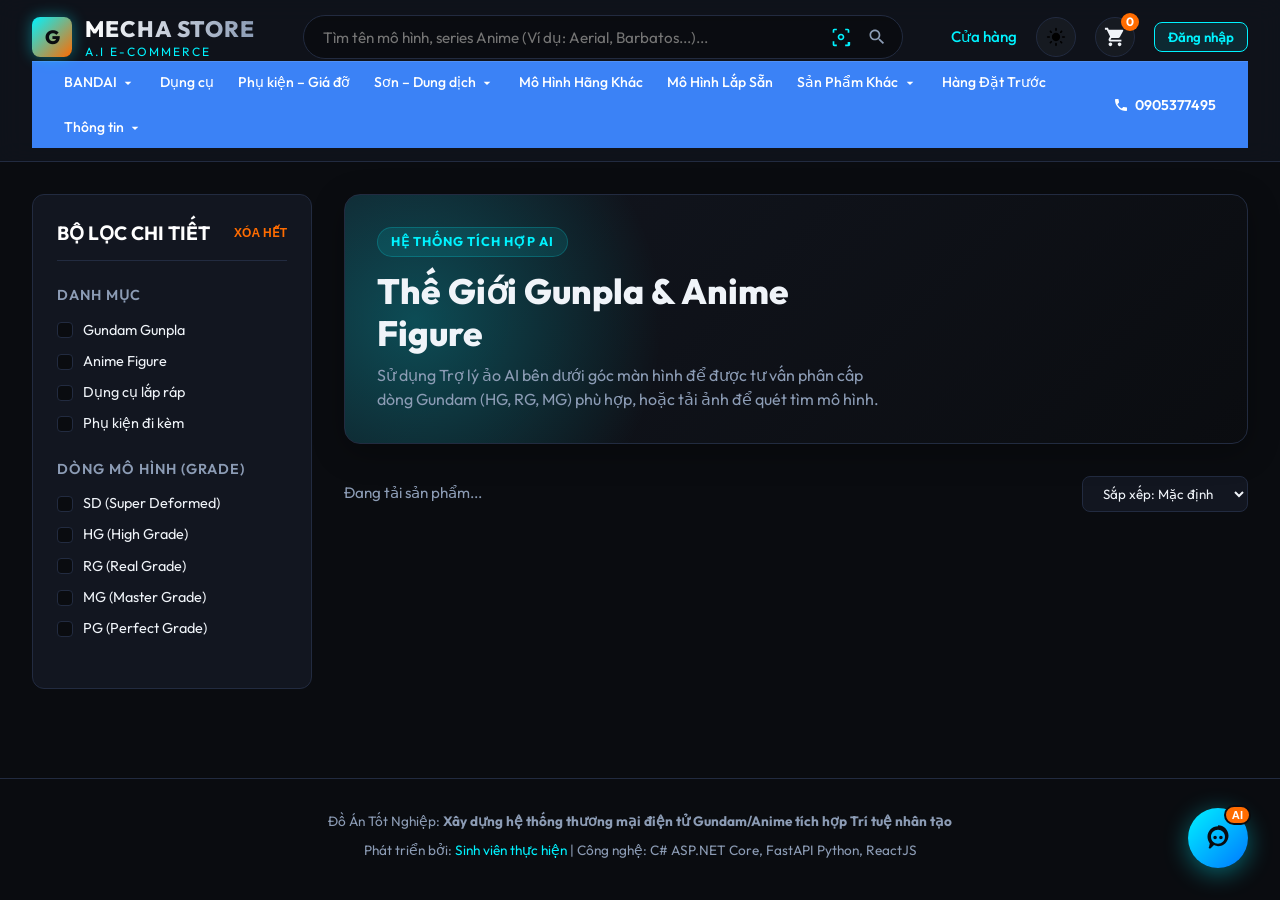
==== commit e2d189ec: "Add Admin online order approval, profile view, password change, OTP verify, and Gmail linkage" ====
--- a/prototype/index.html
+++ b/prototype/index.html
@@ -58,8 +58,9 @@
                     <div class="cart-count" id="cart-count-badge">0</div>
                 </div>
                 <div id="auth-section" style="display: flex; align-items: center; gap: 0.8rem;">
-                    <span id="user-display-name" style="font-size: 0.9rem; color: var(--accent-cyan); font-weight: 600; display: none;"></span>
+                    <span id="user-display-name" style="font-size: 0.9rem; color: var(--accent-cyan); font-weight: 600; display: none; cursor: pointer; text-decoration: underline;" onclick="openAccountModal()" title="Xem thông tin tài khoản"></span>
                     <button id="login-nav-btn" class="add-to-cart-btn" onclick="window.location.href='login.html'">Đăng nhập</button>
+                    <button id="profile-nav-btn" class="btn-small btn-edit" style="display: none; padding: 0.4rem 0.8rem; font-family: var(--font-outfit);" onclick="openAccountModal()">Tài khoản</button>
                     <button id="logout-nav-btn" class="btn-small btn-delete" style="display: none; padding: 0.4rem 0.8rem; font-family: var(--font-outfit);" onclick="handleLogout()">Đăng xuất</button>
                 </div>
             </div>
@@ -486,6 +487,86 @@
     </div>
 </div>
 
-<script src="app.js?v=2"></script>
+<!-- Modal: Account Profile & Security -->
+<div class="modal" id="account-modal">
+    <div class="modal-content" style="max-width: 500px; padding: 2rem; border: 1px solid var(--accent-cyan); box-shadow: 0 0 20px rgba(0, 243, 255, 0.2);">
+        <button class="modal-close-btn" onclick="closeModal('account-modal')">×</button>
+        <h2 style="margin-bottom: 1.5rem; color: var(--accent-cyan); font-weight: 800; text-align: center; font-family: var(--font-outfit); letter-spacing: 1px;">THÔNG TIN TÀI KHOẢN</h2>
+        
+        <!-- Tab buttons -->
+        <div style="display: flex; gap: 1rem; border-bottom: 1px solid var(--border-color); padding-bottom: 0.5rem; margin-bottom: 1.5rem;">
+            <button id="tab-btn-profile" class="btn-small btn-edit" style="background: rgba(0, 243, 255, 0.15); border-color: var(--accent-cyan); color: var(--accent-cyan);" onclick="switchAccountTab('profile')">Hồ sơ & Bảo mật</button>
+            <button id="tab-btn-password" class="btn-small btn-edit" style="background:transparent; border-color:var(--border-color); color:var(--text-secondary);" onclick="switchAccountTab('password')">Đổi mật khẩu</button>
+        </div>
+
+        <!-- Section 1: User Profile Details -->
+        <div id="account-profile-section">
+            <div style="display:flex; flex-direction:column; gap:1rem; text-align: left;">
+                <div>
+                    <label style="font-size:0.8rem; color:var(--text-secondary); display:block; margin-bottom:0.3rem;">Họ và tên</label>
+                    <input type="text" id="profile-fullname" style="width:100%; padding:0.6rem; border-radius:6px; background:rgba(255,255,255,0.05); border:1px solid var(--border-color); color:var(--text-primary); font-family:var(--font-outfit);">
+                </div>
+
+                <div>
+                    <label style="font-size:0.8rem; color:var(--text-secondary); display:block; margin-bottom:0.3rem;">Gmail liên kết</label>
+                    <input type="email" id="profile-email" style="width:100%; padding:0.6rem; border-radius:6px; background:rgba(255,255,255,0.05); border:1px solid var(--border-color); color:var(--text-primary); font-family:var(--font-outfit);">
+                </div>
+
+                <div>
+                    <label style="font-size:0.8rem; color:var(--text-secondary); display:block; margin-bottom:0.3rem;">Số điện thoại</label>
+                    <div style="display:flex; gap:0.5rem; align-items:center;">
+                        <input type="text" id="profile-phone" style="flex:1; padding:0.6rem; border-radius:6px; background:rgba(255,255,255,0.05); border:1px solid var(--border-color); color:var(--text-primary); font-family:var(--font-outfit);">
+                        <span id="phone-verified-badge" class="badge completed" style="display:none; padding:0.4rem 0.6rem; font-size:0.75rem; background:#39ff14; color:#000; font-weight:700;">Đã xác thực OTP</span>
+                        <button id="send-otp-btn" class="btn-small btn-edit" onclick="sendOTP()" style="white-space:nowrap; padding: 0.4rem 0.8rem;">Xác nhận OTP</button>
+                    </div>
+                </div>
+
+                <!-- OTP Input Area -->
+                <div id="otp-verification-area" style="display:none; margin-top:0.5rem; padding:1rem; background:rgba(0, 243, 255, 0.05); border:1px solid rgba(0, 243, 255, 0.2); border-radius:6px;">
+                    <label style="font-size:0.8rem; color:var(--accent-cyan); display:block; margin-bottom:0.3rem;">Mã xác minh OTP đã gửi qua SMS (Nhập thử: 123456)</label>
+                    <div style="display:flex; gap:0.5rem;">
+                        <input type="text" id="otp-code-input" placeholder="Nhập mã 6 số" style="flex:1; padding:0.6rem; border-radius:6px; background:rgba(255,255,255,0.05); border:1px solid var(--border-color); color:var(--text-primary); font-family:var(--font-outfit); text-align:center;">
+                        <button class="btn-small btn-edit" style="background:#39ff14; border-color:#39ff14; color:#000;" onclick="verifyOTP()">Xác nhận</button>
+                    </div>
+                </div>
+
+                <div>
+                    <label style="font-size:0.8rem; color:var(--text-secondary); display:block; margin-bottom:0.3rem;">Địa chỉ giao hàng</label>
+                    <textarea id="profile-address" rows="2" style="width:100%; padding:0.6rem; border-radius:6px; background:rgba(255,255,255,0.05); border:1px solid var(--border-color); color:var(--text-primary); font-family:var(--font-outfit); resize:none;"></textarea>
+                </div>
+            </div>
+            
+            <div style="display:flex; gap:1rem; margin-top:2rem;">
+                <button class="btn-primary" style="flex:1;" onclick="updateAccountProfile()">CẬP NHẬT THÔNG TIN</button>
+                <button class="btn-primary" style="background:#475569; color:white; flex:1;" onclick="closeModal('account-modal')">ĐÓNG</button>
+            </div>
+        </div>
+
+        <!-- Section 2: Change Password -->
+        <div id="account-password-section" style="display:none;">
+            <div style="display:flex; flex-direction:column; gap:1rem; text-align: left;">
+                <div>
+                    <label style="font-size:0.8rem; color:var(--text-secondary); display:block; margin-bottom:0.3rem;">Mật khẩu hiện tại</label>
+                    <input type="password" id="pass-current" style="width:100%; padding:0.6rem; border-radius:6px; background:rgba(255,255,255,0.05); border:1px solid var(--border-color); color:var(--text-primary); font-family:var(--font-outfit);">
+                </div>
+                <div>
+                    <label style="font-size:0.8rem; color:var(--text-secondary); display:block; margin-bottom:0.3rem;">Mật khẩu mới</label>
+                    <input type="password" id="pass-new" style="width:100%; padding:0.6rem; border-radius:6px; background:rgba(255,255,255,0.05); border:1px solid var(--border-color); color:var(--text-primary); font-family:var(--font-outfit);">
+                </div>
+                <div>
+                    <label style="font-size:0.8rem; color:var(--text-secondary); display:block; margin-bottom:0.3rem;">Xác nhận mật khẩu mới</label>
+                    <input type="password" id="pass-confirm" style="width:100%; padding:0.6rem; border-radius:6px; background:rgba(255,255,255,0.05); border:1px solid var(--border-color); color:var(--text-primary); font-family:var(--font-outfit);">
+                </div>
+            </div>
+            
+            <div style="display:flex; gap:1rem; margin-top:2rem;">
+                <button class="btn-primary" style="flex:1;" onclick="updateAccountPassword()">CẬP NHẬT MẬT KHẨU</button>
+                <button class="btn-primary" style="background:#475569; color:white; flex:1;" onclick="closeModal('account-modal')">ĐÓNG</button>
+            </div>
+        </div>
+    </div>
+</div>
+
+<script src="app.js?v=4"></script>
 </body>
 </html>
